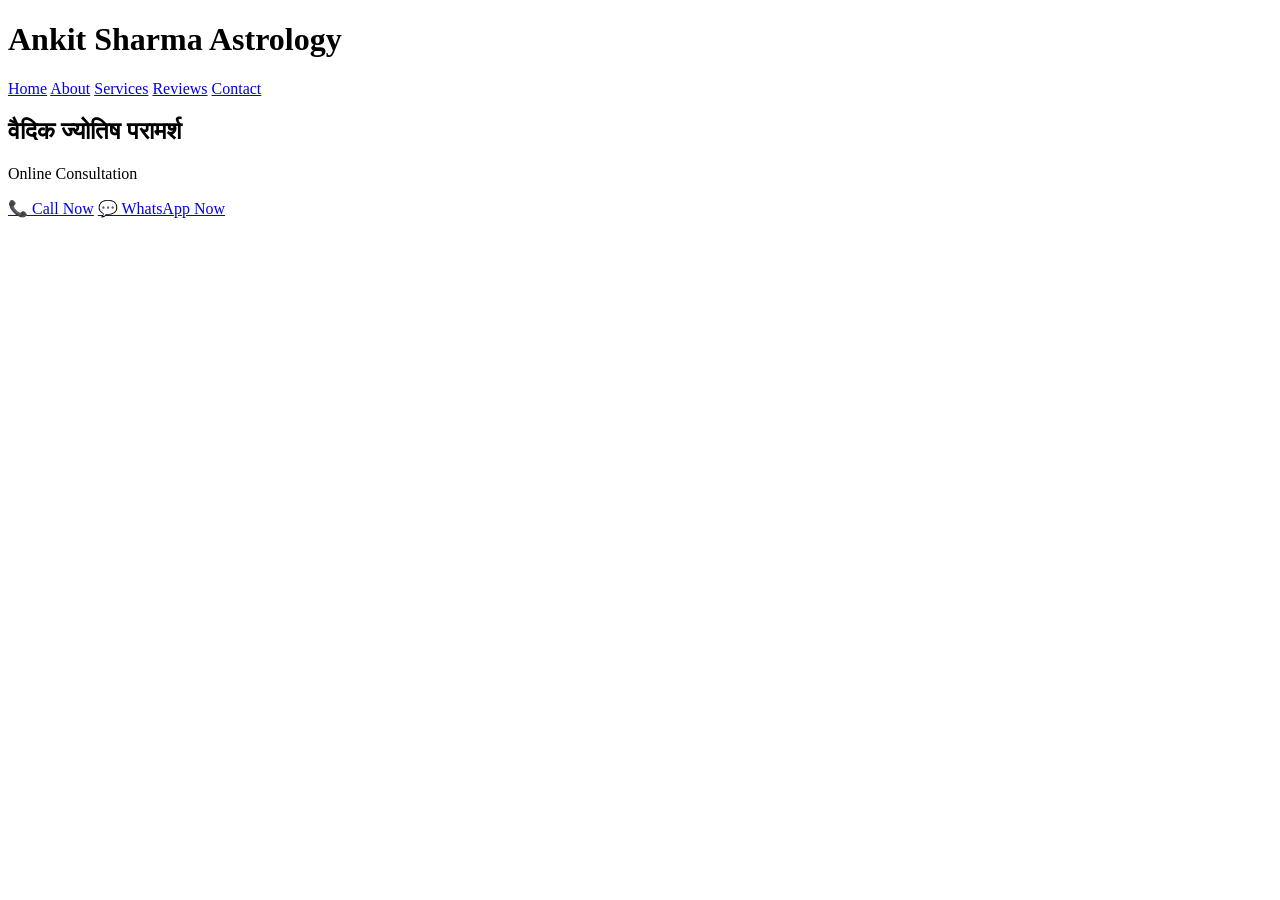
==== index.html @ 7463d581 "Rename index.htm to index.html" ====
<!DOCTYPE html>
<html lang="hi">
<head>
    <meta charset="UTF-8">
    <meta name="viewport" content="width=device-width, initial-scale=1.0">
    <title>Ankit Sharma Astrology</title>

    <link rel="stylesheet" href="style.css">
</head>
<body>

    <header>
        <h1>Ankit Sharma Astrology</h1>
        <nav>
            <a href="#">Home</a>
            <a href="#">About</a>
            <a href="#">Services</a>
            <a href="#">Reviews</a>
            <a href="#">Contact</a>
        </nav>
    </header>

    <section class="hero">
        <h2>वैदिक ज्योतिष परामर्श</h2>
        <p>Online Consultation</p>

        <a href="tel:8107304329">📞 Call Now</a>
        <a href="https://wa.me/918107304329">💬 WhatsApp Now</a>
    </section>

</body>
</html>
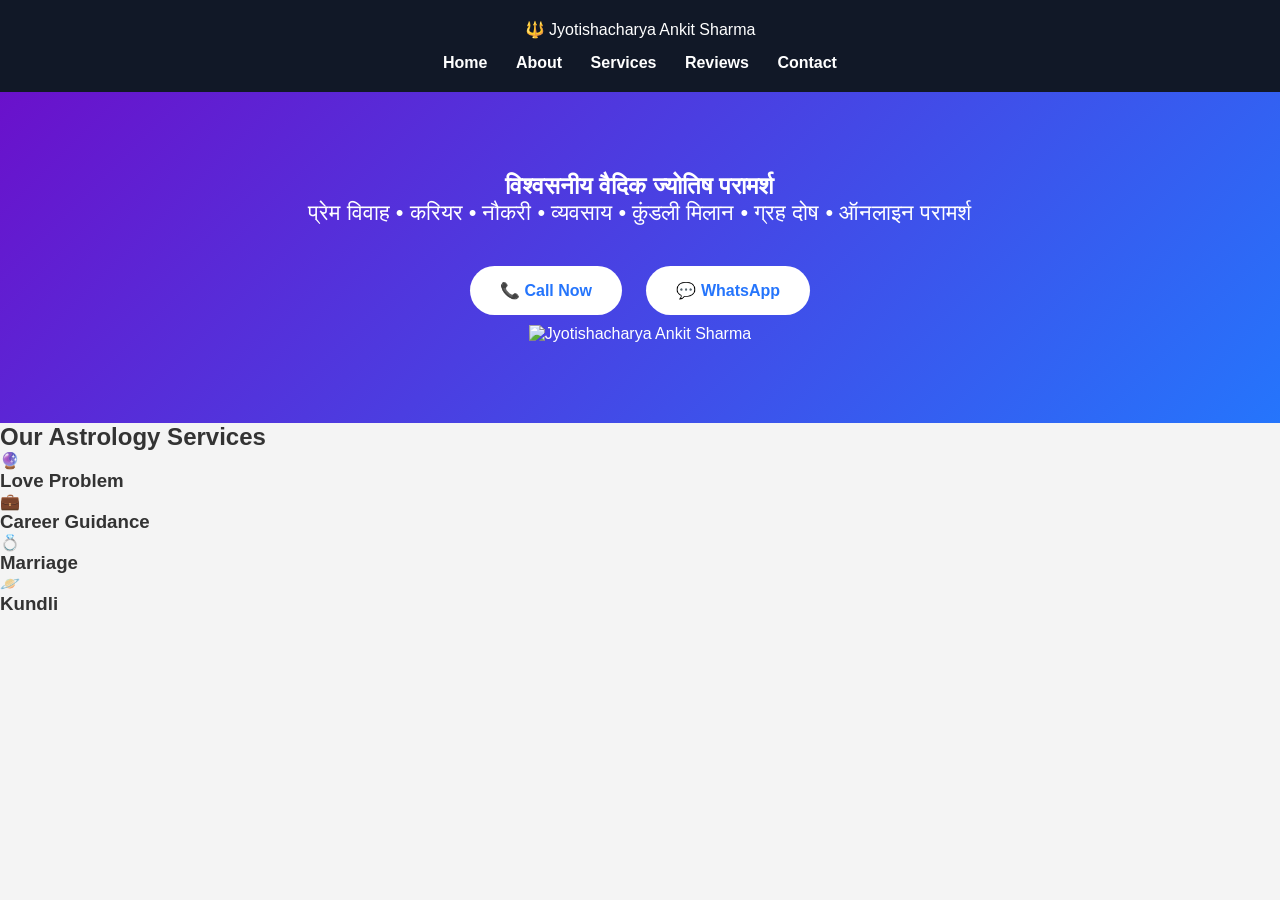
==== commit cddc19bb: "Update index.html" ====
--- a/index.html
+++ b/index.html
@@ -1,32 +1,104 @@
 <!DOCTYPE html>
 <html lang="hi">
 <head>
-    <meta charset="UTF-8">
-    <meta name="viewport" content="width=device-width, initial-scale=1.0">
-    <title>Ankit Sharma Astrology</title>
+<meta charset="UTF-8">
+<meta name="viewport" content="width=device-width, initial-scale=1.0">
 
-    <link rel="stylesheet" href="style.css">
+<title>Jyotishacharya Ankit Sharma</title>
+
+<link rel="stylesheet" href="style.css">
+<link rel="preconnect" href="https://fonts.googleapis.com">
+<link href="https://fonts.googleapis.com/css2?family=Poppins:wght@300;400;600;700&display=swap" rel="stylesheet">
+
 </head>
+
 <body>
 
-    <header>
-        <h1>Ankit Sharma Astrology</h1>
-        <nav>
-            <a href="#">Home</a>
-            <a href="#">About</a>
-            <a href="#">Services</a>
-            <a href="#">Reviews</a>
-            <a href="#">Contact</a>
-        </nav>
-    </header>
+<header>
 
-    <section class="hero">
-        <h2>वैदिक ज्योतिष परामर्श</h2>
-        <p>Online Consultation</p>
+<div class="logo">
+🔱 Jyotishacharya Ankit Sharma
+</div>
 
-        <a href="tel:8107304329">📞 Call Now</a>
-        <a href="https://wa.me/918107304329">💬 WhatsApp Now</a>
-    </section>
+<nav>
+
+<a href="#">Home</a>
+
+<a href="#">About</a>
+
+<a href="#">Services</a>
+
+<a href="#">Reviews</a>
+
+<a href="#">Contact</a>
+
+</nav>
+
+</header>
+
+<section class="hero">
+
+<div class="hero-text">
+
+<h1>विश्वसनीय वैदिक ज्योतिष परामर्श</h1>
+
+<p>
+प्रेम विवाह • करियर • नौकरी • व्यवसाय • कुंडली मिलान • ग्रह दोष • ऑनलाइन परामर्श
+</p>
+
+<div class="buttons">
+
+<a class="call-btn"
+href="tel:8107304329">
+📞 Call Now
+</a>
+
+<a class="whatsapp-btn"
+href="https://wa.me/918107304329">
+💬 WhatsApp
+</a>
+
+</div>
+
+</div>
+
+<div class="hero-image">
+
+<img src="ankit.jpg" alt="Jyotishacharya Ankit Sharma">
+
+</div>
+
+</section>
+
+<section class="services">
+
+<h2>Our Astrology Services</h2>
+
+<div class="cards">
+
+<div class="card">
+🔮
+<h3>Love Problem</h3>
+</div>
+
+<div class="card">
+💼
+<h3>Career Guidance</h3>
+</div>
+
+<div class="card">
+💍
+<h3>Marriage</h3>
+</div>
+
+<div class="card">
+🪐
+<h3>Kundli</h3>
+</div>
+
+</div>
+
+</section>
 
 </body>
 </html>
--- a/style.css
+++ b/style.css
@@ -0,0 +1,62 @@
+*{
+    margin:0;
+    padding:0;
+    box-sizing:border-box;
+    font-family:Arial,sans-serif;
+}
+
+body{
+    background:#f4f4f4;
+    color:#333;
+}
+
+header{
+    background:#111827;
+    color:#fff;
+    padding:20px;
+    text-align:center;
+}
+
+nav{
+    margin-top:15px;
+}
+
+nav a{
+    color:white;
+    text-decoration:none;
+    margin:0 12px;
+    font-weight:bold;
+}
+
+.hero{
+    text-align:center;
+    padding:80px 20px;
+    background:linear-gradient(135deg,#6a11cb,#2575fc);
+    color:white;
+}
+
+.hero h2{
+    font-size:38px;
+    margin-bottom:15px;
+}
+
+.hero p{
+    font-size:22px;
+    margin-bottom:30px;
+}
+
+.hero a{
+    display:inline-block;
+    padding:15px 30px;
+    margin:10px;
+    background:white;
+    color:#2575fc;
+    text-decoration:none;
+    border-radius:30px;
+    font-weight:bold;
+}
+
+.hero a:hover{
+    background:#ffd700;
+    color:black;
+}
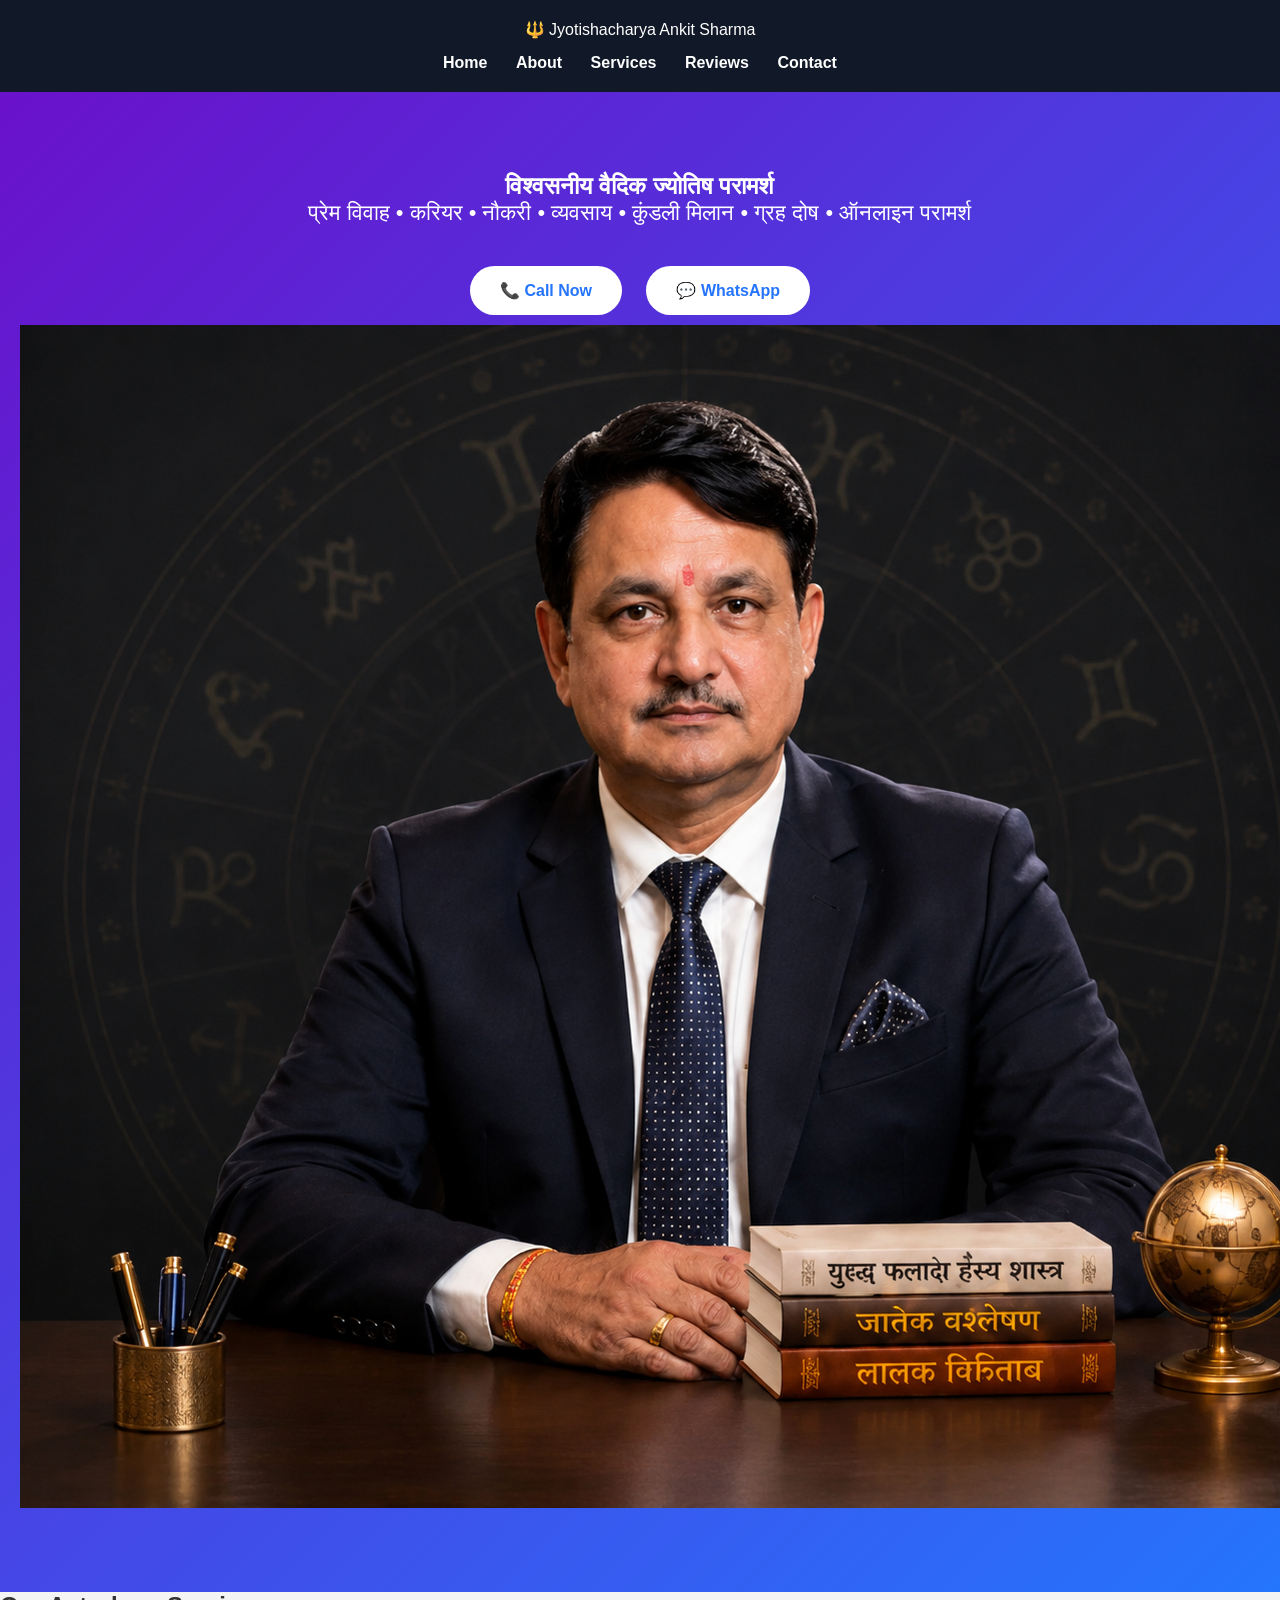
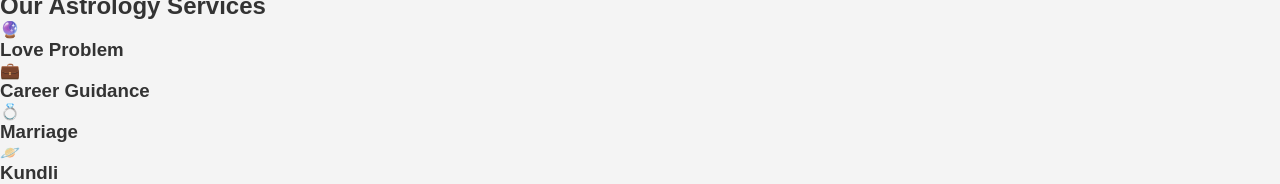
==== commit 3f381e3d: "Update index.html" ====
--- a/index.html
+++ b/index.html
@@ -64,7 +64,7 @@
 
 <div class="hero-image">
 
-<img src="ankit.jpg" alt="Jyotishacharya Ankit Sharma">
+<img src="569502D8-87D2-469D-A2B8-6E8E8334FF7C.png" alt="Jyotishacharya Ankit Sharma"
 
 </div>
 
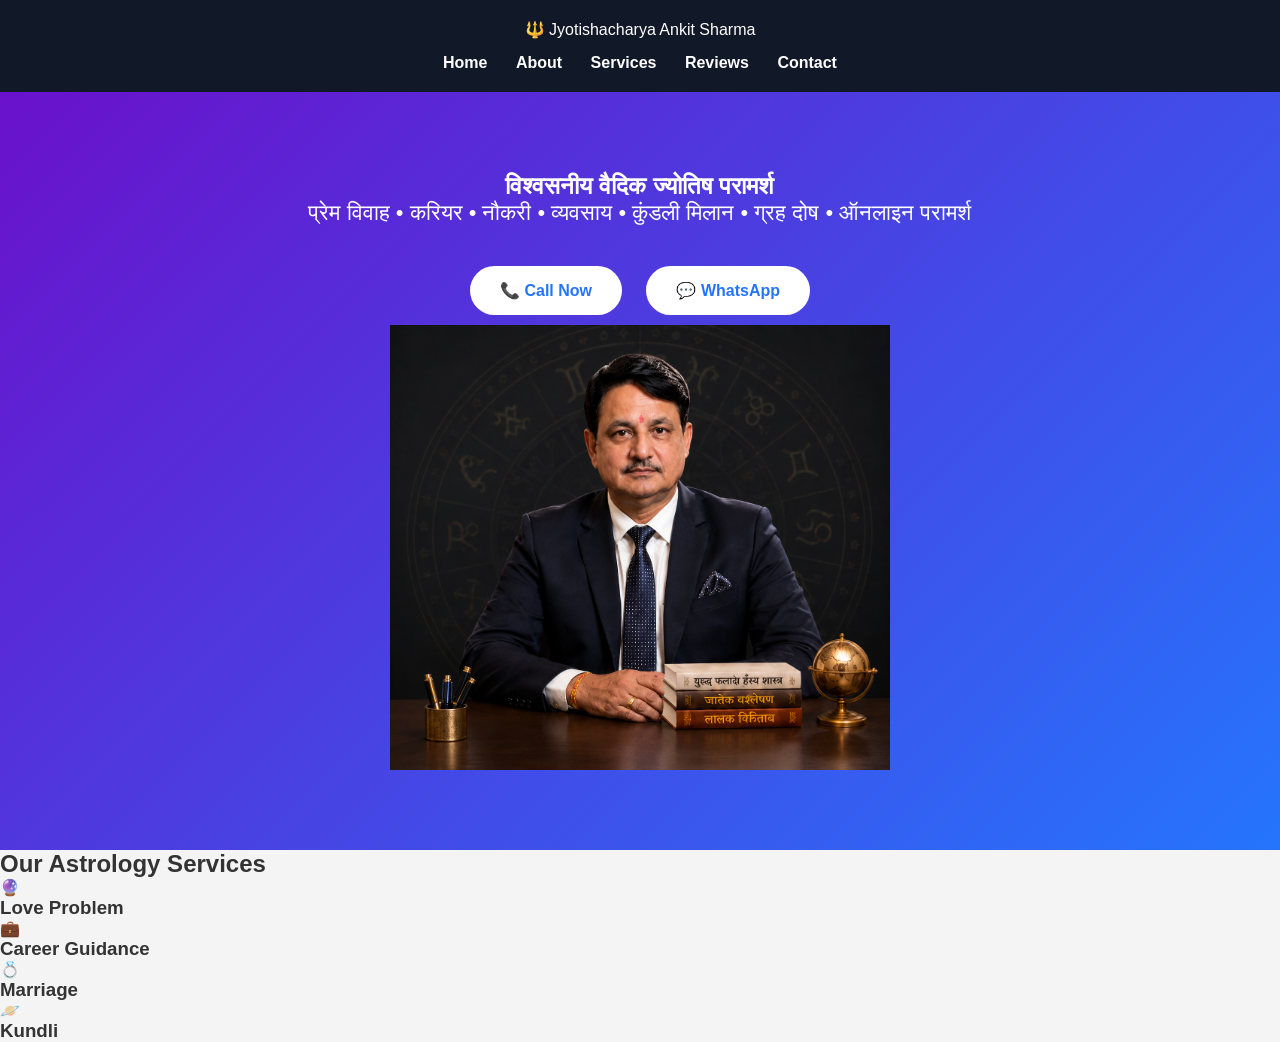
==== commit 855f751f: "Update index.html" ====
--- a/index.html
+++ b/index.html
@@ -64,7 +64,7 @@
 
 <div class="hero-image">
 
-<img src="569502D8-87D2-469D-A2B8-6E8E8334FF7C.png" alt="Jyotishacharya Ankit Sharma"
+<img src="569502D8-87D2-469D-A2B8-6E8E8334FF7C.png" alt="Ankit Sharma" style="width:100%; max-width:500px; height:auto; display:block; margin:auto;">
 
 </div>
 
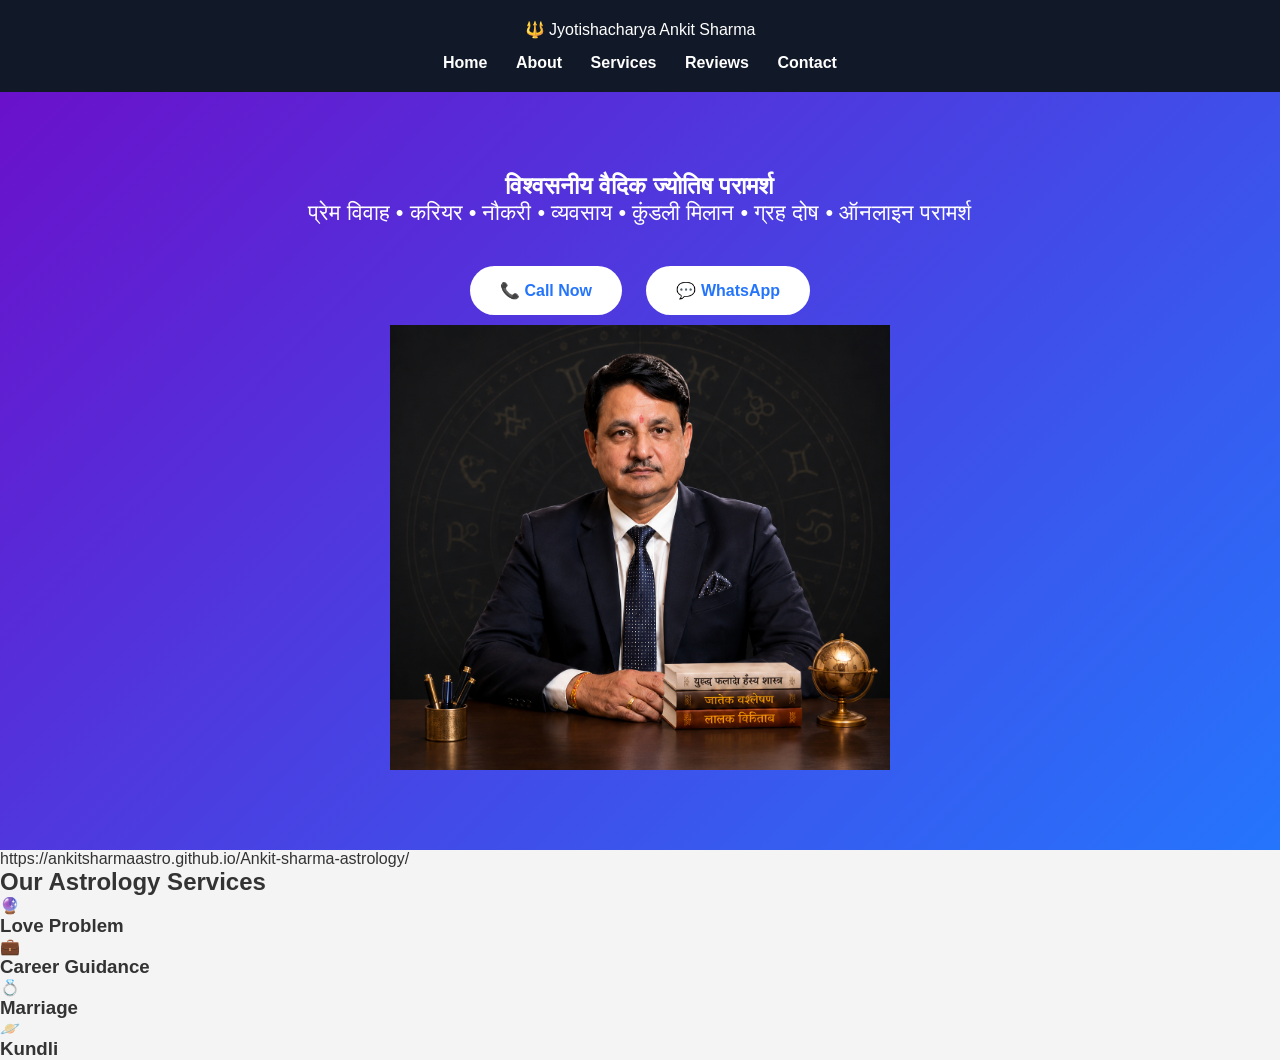
==== commit 4bdc9046: "Update index.html" ====
--- a/index.html
+++ b/index.html
@@ -69,7 +69,7 @@
 </div>
 
 </section>
-
+https://ankitsharmaastro.github.io/Ankit-sharma-astrology/
 <section class="services">
 
 <h2>Our Astrology Services</h2>
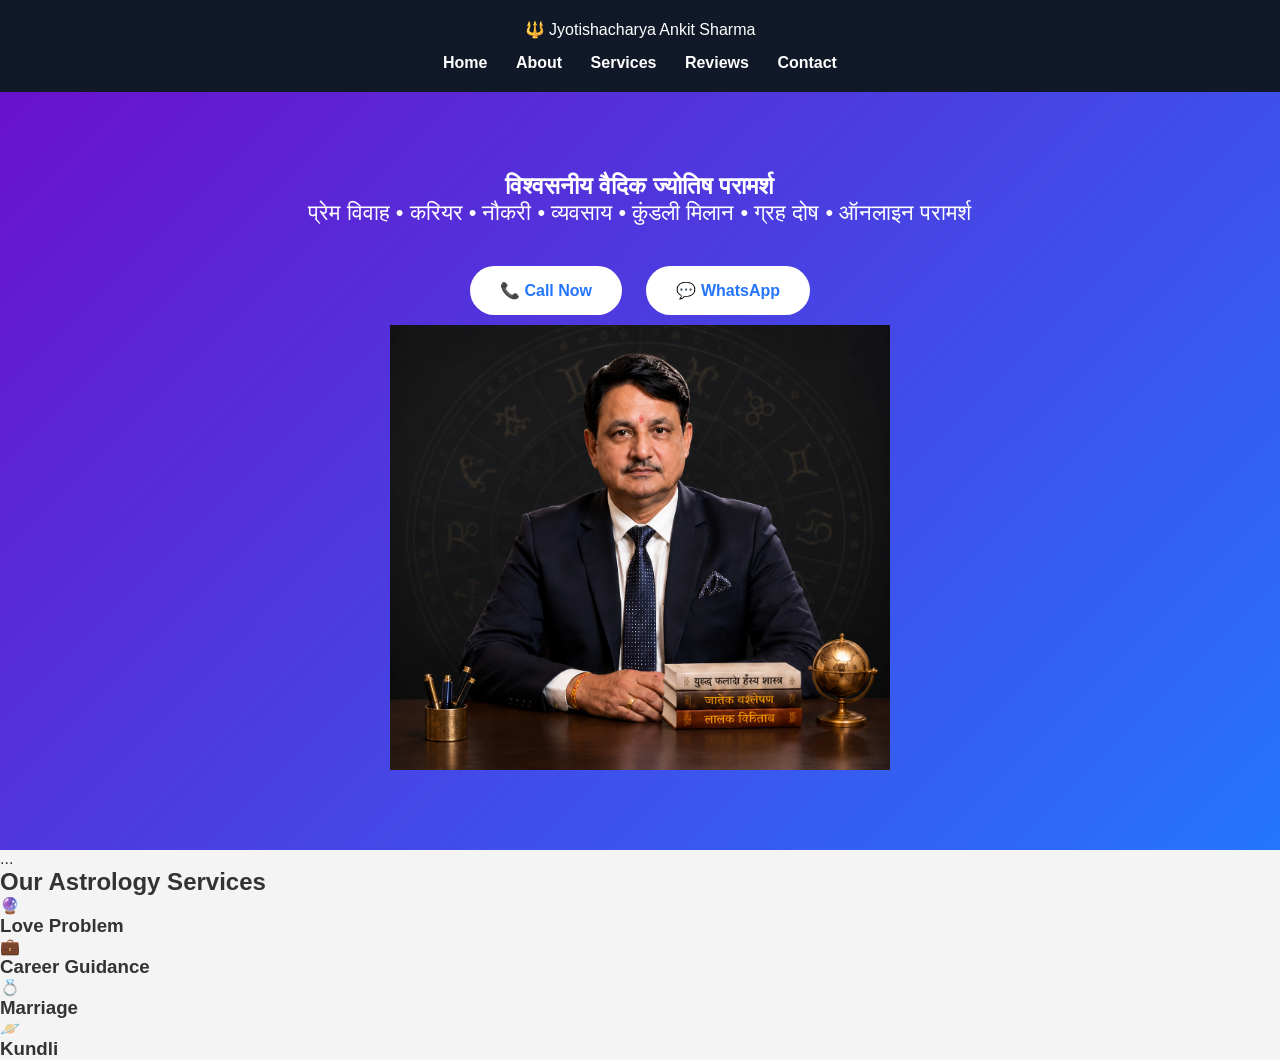
==== commit 7f6fdbf9: "Update index.html" ====
--- a/index.html
+++ b/index.html
@@ -69,7 +69,13 @@
 </div>
 
 </section>
-https://ankitsharmaastro.github.io/Ankit-sharma-astrology/
+</section>
+
+<section id="about" class="about">
+    ...
+</section>
+
+<section class="services">
 <section class="services">
 
 <h2>Our Astrology Services</h2>
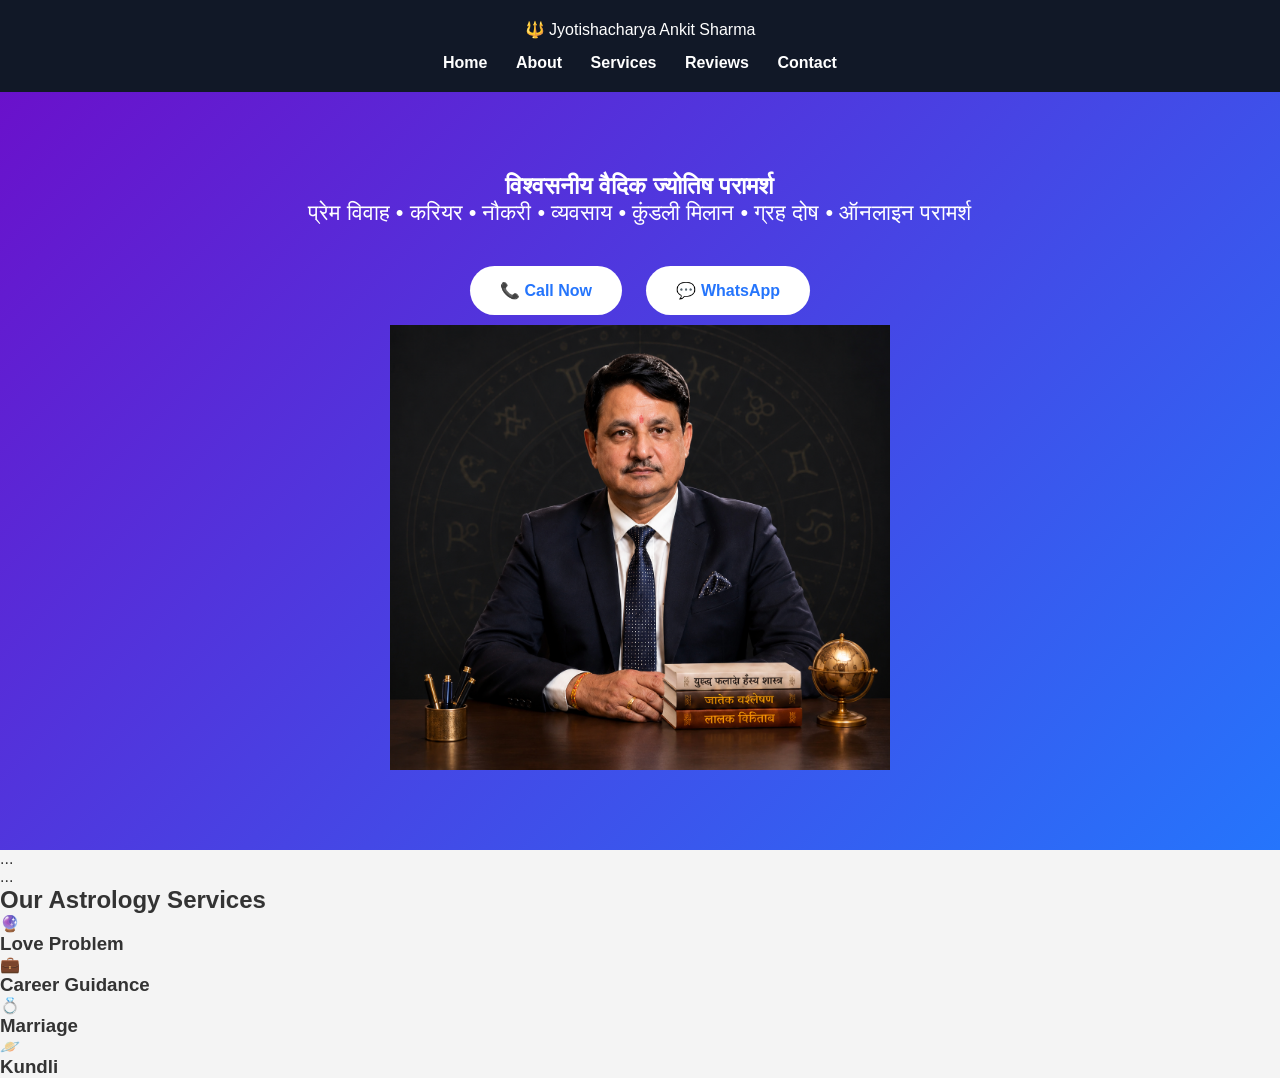
==== commit f7f01924: "Update index.html" ====
--- a/index.html
+++ b/index.html
@@ -76,6 +76,12 @@
 </section>
 
 <section class="services">
+
+<section id="about" class="about">
+    ...
+</section>
+
+<section class="services">
 <section class="services">
 
 <h2>Our Astrology Services</h2>
